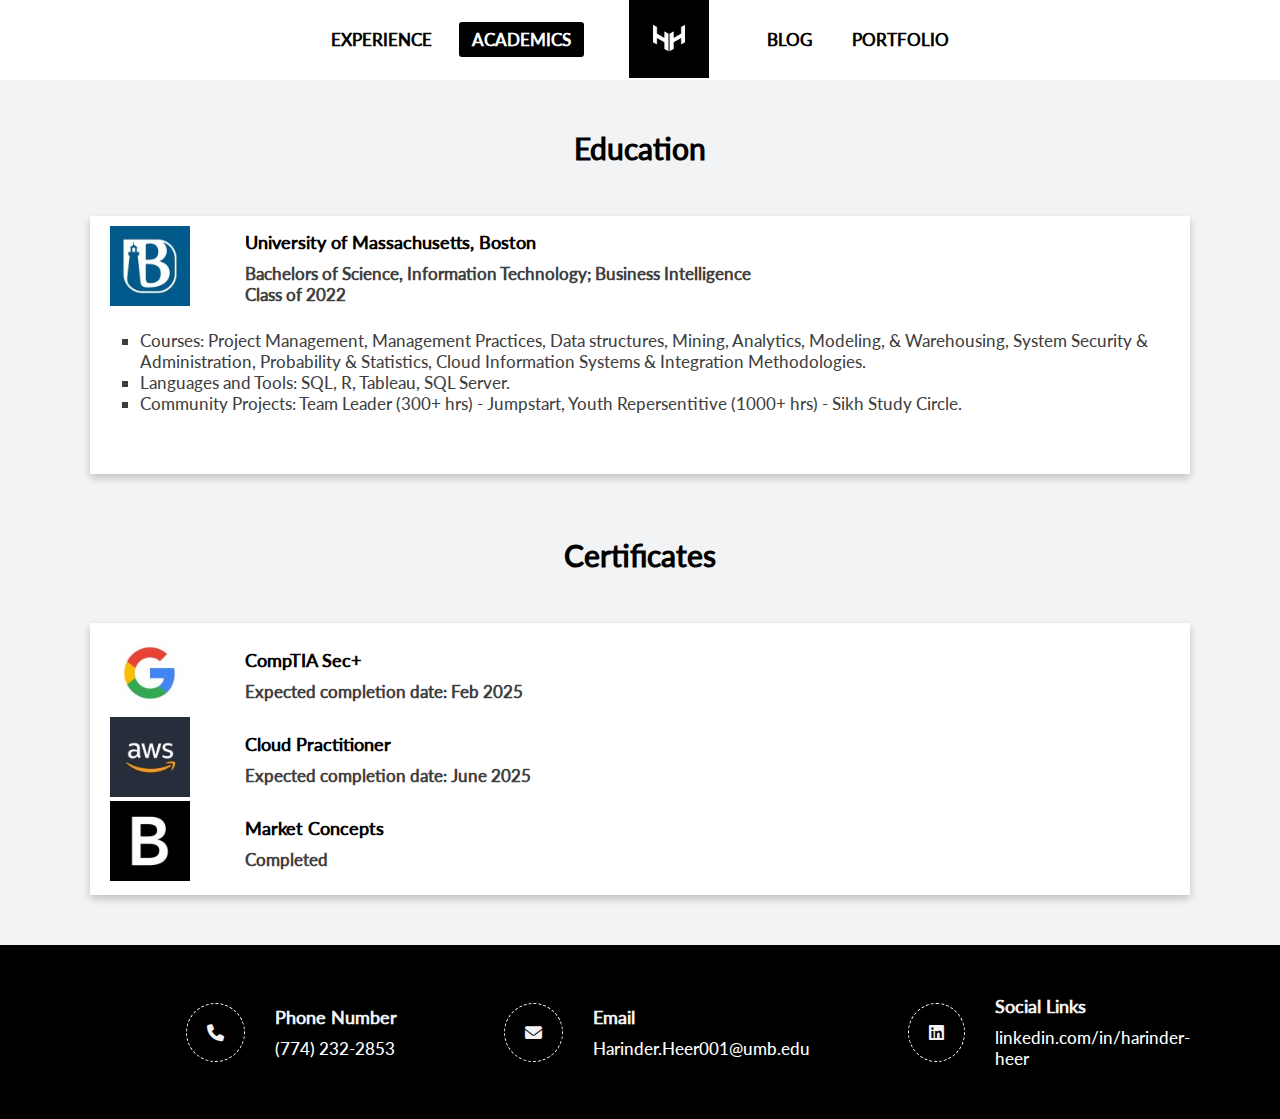
==== academics.html @ 65626ed0 "Update academics.html" ====
<!DOCTYPE html>
<html lang="en">
   <head>
      <meta charset="UTF-8">
      <meta http-equiv="X-UA-Compatible" content="IE=edge">
      <meta name="viewport" content="width=device-width, initial-scale=1.0">
      <link rel="stylesheet" href="https://cdnjs.cloudflare.com/ajax/libs/font-awesome/6.2.1/css/all.min.css">
      <link rel="stylesheet" href="academics.css">
      <link rel="shortcut icon" href="Logo.jpeg" type="image/x-icon">
      <title>Academics</title>
   </head>
   <body>
      <nav>
         <input type="checkbox" id="check">
         <label for="check" class="checkbtn">
         <i class="fas fa-bars"></i>
         </label>
         <ul>
            <li><a href="experience.html">Experience</a></li>
            <li><a href="academics.html" class="active">Academics</a></li>
         </ul>
         <div class="mylogo">
            <a href="index.html"><img src="Logo.jpeg" alt="Logo" width="80px"></a>
         </div>
         <ul>
            <li><a href="blog.html">Blog</a></li>
            <li><a href="portfolio.html">Portfolio</a></li>
         </ul>
      </nav>
      <section class="exp">
         <h1 class="heading">Education</h1>
         <div class="exp_container">
            <div class="wrapper shadow">
               <div class="wrapper_row">
                  <div class="wrapper_col_left"><img src="UMB.jpg" alt="logo" width="80px"></div>
                  <div class="wrapper_col_right">
                     <div class="exp_info">
                        <h2 class="subheading">University of Massachusetts, Boston</h2>
                        <h3>Bachelors of Science, Information Technology; Business Intelligence
                        </h3>
                        <h3>Class of 2022</h3>
                     </div>
                  </div>
               </div>
               <div class="wrapper_row">
                  <!-- <div class="wrapper_col_left"></div> -->
                  <div class="wrapper_col_right">
                     <div class="exp_info">
                        <ul>
                           <li>Courses: Project Management, Management Practices, Data structures, Mining, Analytics, Modeling, & Warehousing, System Security & Administration, Probability & Statistics, Cloud Information Systems & Integration Methodologies.</li>
                           <li>Languages and Tools: SQL, R, Tableau, SQL Server.</li>
                           <li>Community Projects: Team Leader (300+ hrs) - Jumpstart, Youth Repersentitive (1000+ hrs) - Sikh Study Circle.</li>
                        </ul>
                     </div>
                  </div>
               </div>
            </div>
         </div>
         <br><br><br>
         <h1 class="heading">Certificates</h1>
         <div class="exp_container">
            <div class="wrapper shadow">
               <div class="wrapper_row">
                  <div class="wrapper_col_left"><img src="Google.jpg" alt="logo" width="80px"></div>
                  <div class="wrapper_col_right">
                     <div class="exp_info">
                        <h2 class="subheading">CompTIA Sec+</h2>
                        <h3>Expected completion date: Feb 2025 </h3>
                     </div>
                  </div>
               </div>
               <!-- 
               <div class="wrapper_row">
                  <div class="wrapper_col_left"></div>
                  <div class="wrapper_col_right">
                     <div class="exp_info">
                        <ul>
                           <li>Lorem ipsum dolor sit, amet consectetur adipisicing elit.</li>
                           <li>Lorem ipsum dolor sit, amet consectetur adipisicing elit.</li>
                           <li>Lorem ipsum dolor sit, amet consectetur adipisicing elit. </li>
                        </ul>
                     </div>
                  </div>
               </div>
               -->
               <div class="wrapper_row">
                  <div class="wrapper_col_left"><img src="AWS.jpg" alt="logo" width="80px"></div>
                  <div class="wrapper_col_right">
                     <div class="exp_info">
                        <h2 class="subheading">Cloud Practitioner</h2>
                        <h3>Expected completion date: June 2025 </h3>
                     </div>
                  </div>
               </div>
               <!--- 
               <div class="wrapper_row">
                  <div class="wrapper_col_left"></div>
                  <div class="wrapper_col_right">
                     <div class="exp_info">
                        <ul>
                           <li>Lorem ipsum dolor sit, amet consectetur adipisicing elit.</li>
                           <li>Lorem ipsum dolor sit, amet consectetur adipisicing elit.</li>
                           <li>Lorem ipsum dolor sit, amet consectetur adipisicing elit. </li>
                        </ul>
                     </div>
                  </div>
               </div> 
               -->
               <div class="wrapper_row">
                  <div class="wrapper_col_left"><img src="BB.jpg" alt="logo" width="80px"></div>
                  <div class="wrapper_col_right">
                     <div class="exp_info">
                        <h2 class="subheading">Market Concepts</h2>
                        <h3>Completed</h3>
                     </div>
                  </div>
               </div>
               <!--- 
               <div class="wrapper_row">
                  <div class="wrapper_col_left"></div>
                  <div class="wrapper_col_right">
                     <div class="exp_info">
                        <ul>
                           <li>Lorem ipsum dolor sit, amet consectetur adipisicing elit.</li>
                           <li>Lorem ipsum dolor sit, amet consectetur adipisicing elit.</li>
                           <li>Lorem ipsum dolor sit, amet consectetur adipisicing elit. </li>
                        </ul>
                     </div>
                  </div>
               </div> 
               -->
            </div>
         </div>
      </section>
      <footer>
         <div class="footeritem">
            <div class="row">
               <div class="col">
                  <div class="icon"><i class="fa-solid fa-phone"></i></div>
               </div>
               <div class="col">
                  <h2 class="subheading">Phone Number</h2>
                  <a href="tel:(774)232-2853">(774) 232-2853</a>
               </div>
            </div>
         </div>
         <div class="footeritem">
            <div class="row">
               <div class="col">
                  <div class="icon"><i class="fa-solid fa-envelope"></i></div>
               </div>
               <div class="col">
                  <h2 class="subheading">Email</h2>
                  <a href="mailto:Harinder.Heer001@umb.edu">Harinder.Heer001@umb.edu</a>
               </div>
            </div>
         </div>
         <div class="footeritem">
            <div class="row">
               <div class="col">
                  <div class="icon"><i class="fa-brands fa-linkedin"></i></div>
               </div>
               <div class="col">
                  <h2 class="subheading">Social Links</h2>
                  <a href="http://www.linkedin.com/in/harinder-heer" target="_blank">linkedin.com/in/harinder-heer</a>
               </div>
            </div>
         </div>
      </footer>
   </body>
</html>
---- academics.css ----
@font-face {
    font-family: lato;
    src: url(Lato-Medium.ttf);
}

* {
    padding: 0;
    margin: 0;
    text-decoration: none;
    list-style: none;
    box-sizing: border-box;
    font-size: 17px;
    outline: none;
}

body {
   font-family: lato;
    color: rgba(0, 0, 0, 0.76);
}

:root {
    --primary: #000;
    --dark: #000;
    --light: #f1f3f4;
}

nav {
    background: #fff;
    height: 80px;
    gap: 40PX;
    width: 100%;
    display: flex;
    justify-content: center;
    align-items: center;
    box-shadow: rgba(0, 0, 0, 0.24) 0px 3px 8px;

}

.mylogo a:hover {
    background: none;
}

label.logo {
    color: var(--dark);
    font-size: 35px;
    line-height: 80px;
    padding: 0 100px;
    font-weight: bold;
}


nav ul li {
    display: inline-block;
    line-height: 80px;
    margin: 0 5px;
}

nav ul li a {
    color: var(--dark);
    font-size: 17px;
    padding: 7px 13px;
    border-radius: 3px;
    text-transform: uppercase;
    font-weight: 600;
}

nav a.active,
nav a:hover {
    background: var(--primary);
    transition: .5s;
    color: white;
}

.checkbtn {
    font-size: 30px;
    color: #1b9bff;
    float: right;
    line-height: 80px;
    margin-right: 40px;
    cursor: pointer;
    display: none;
}

#check {
    display: none;
}

@media (max-width: 952px) {
    label.logo {
        font-size: 30px;
        padding-left: 50px;
    }

    nav ul li a {
        font-size: 16px;
    }
}

@media (max-width: 858px) {
    .checkbtn {
        display: block;
    }

    nav ul {
        position: fixed;
        width: 100%;
        height: 100vh;
        background: #2c3e50;
        top: 80px;
        left: -100%;
        text-align: center;
        transition: all .5s;
    }

    nav ul li {
        display: block;
        margin: 50px 0;
        line-height: 30px;
    }

    nav ul li a {
        font-size: 20px;
    }

    nav a:hover,
    nav a.active {
        background: none;
        color: #0082e6;
    }

    #check:checked~ul {
        left: 0;
    }
}

.img-fluid {
    max-width: 100%;
    height: auto;
}

.heading {
    font-size: 30px;
    color: var(--dark);
    font-weight: bold;
    margin-bottom: 10px;
}

.subheading {
    font-size: 18px;
    color: var(--primary);
    margin-bottom: 10px;
}

footer {
    display: flex;
    align-items: center;
    justify-content: center;
    gap: 40px;
    background-color: var(--dark);
    padding: 50px 7%;
}

footer .subheading {
    color: var(--light);
}

footer .footeritem {
    flex: 1;
}

.row {
    display: flex;
    align-items: center;
    justify-content: center;
    gap: 30px;
}

.row .col {
    flex: 1;
}

.icon i {
    color: var(--light);
    border: 1px dashed white;
    padding: 20px;
    border-radius: 50%;
}

footer .icon {
    text-align: right;
}

footer a {
    color: white;
}

.exp {
    padding: 50px 7%;
}

.wrapper {
    padding: 10px 20px;
    background-color: #fff;
}

.exp {
    background-color: var(--light);


}

.wrapper_row {
    display: flex;
    align-items: center;
    justify-content: center;
    gap: 20px;
    /* margin-bottom: 50px; */
}

.wrapper_col_left {
    flex: 1;
}

.wrapper_col_right {
    flex: 8;
}

.shadow {
    box-shadow: 0 4px 8px 0 rgba(0, 0, 0, 0.2);
    transition: 0.3s;
}

.shadow:hover {
    box-shadow: 0 8px 16px 0 rgba(0, 0, 0, 0.2);
}

.exp .heading {
    margin-bottom: 50px;
    text-align: center;

}

.exp ul li {
    list-style-type: square;
}

.exp ul {
    margin-bottom: 50px;
    margin-top: 20px;
    padding-left: 30px;
}

.mt_10 {
    margin-top: -10px;
}
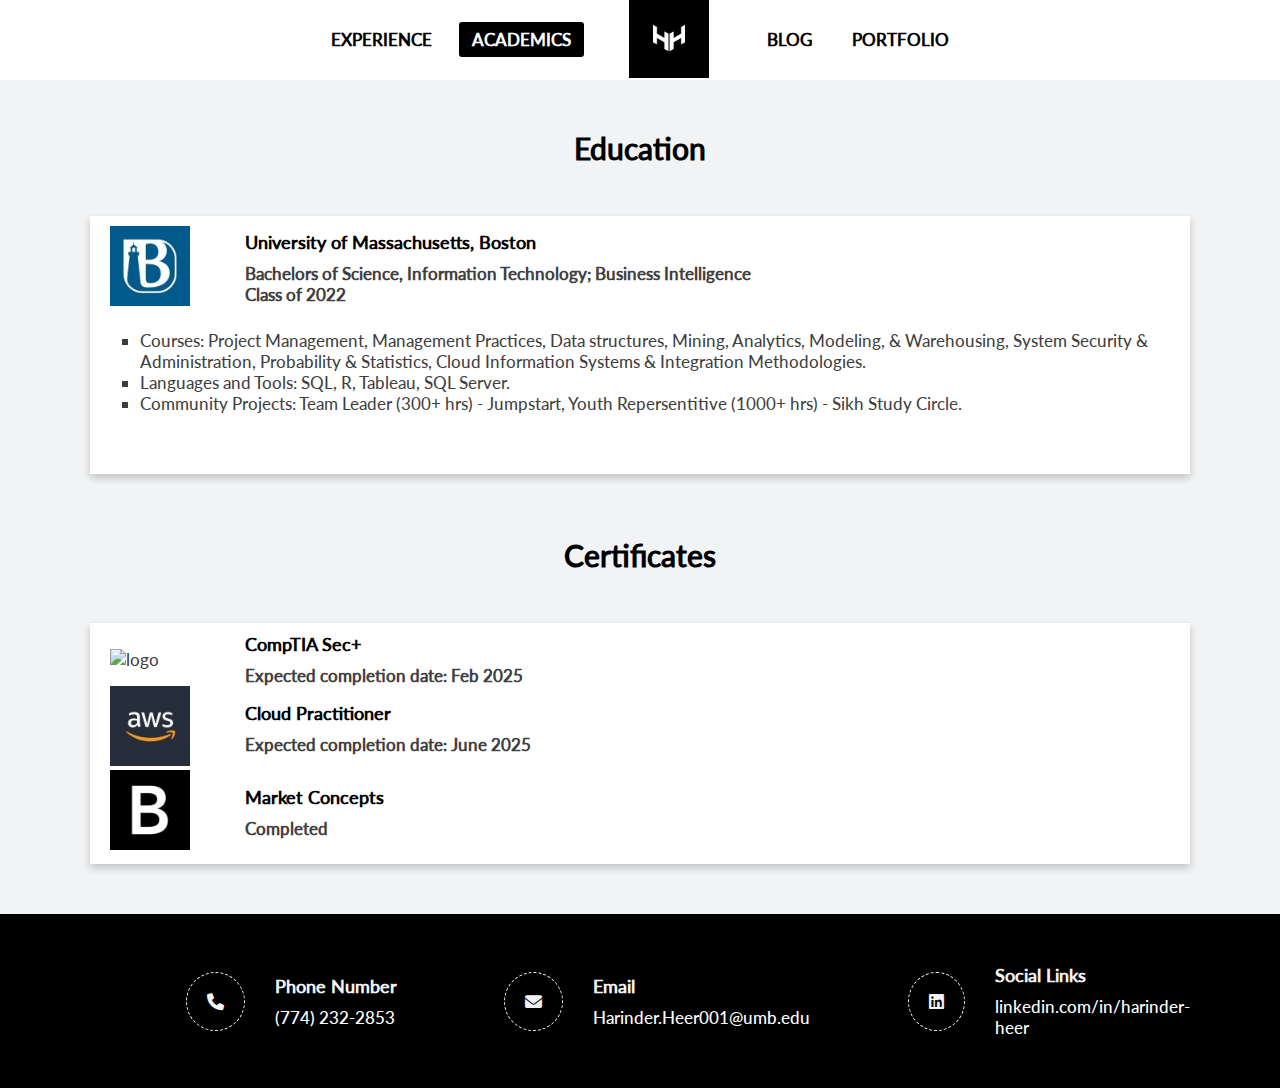
==== commit 062a32db: "Update academics.html" ====
--- a/academics.html
+++ b/academics.html
@@ -61,7 +61,7 @@
          <div class="exp_container">
             <div class="wrapper shadow">
                <div class="wrapper_row">
-                  <div class="wrapper_col_left"><img src="Google.jpg" alt="logo" width="80px"></div>
+                  <div class="wrapper_col_left"><img src="CompTIA.jpg" alt="logo" width="80px"></div>
                   <div class="wrapper_col_right">
                      <div class="exp_info">
                         <h2 class="subheading">CompTIA Sec+</h2>
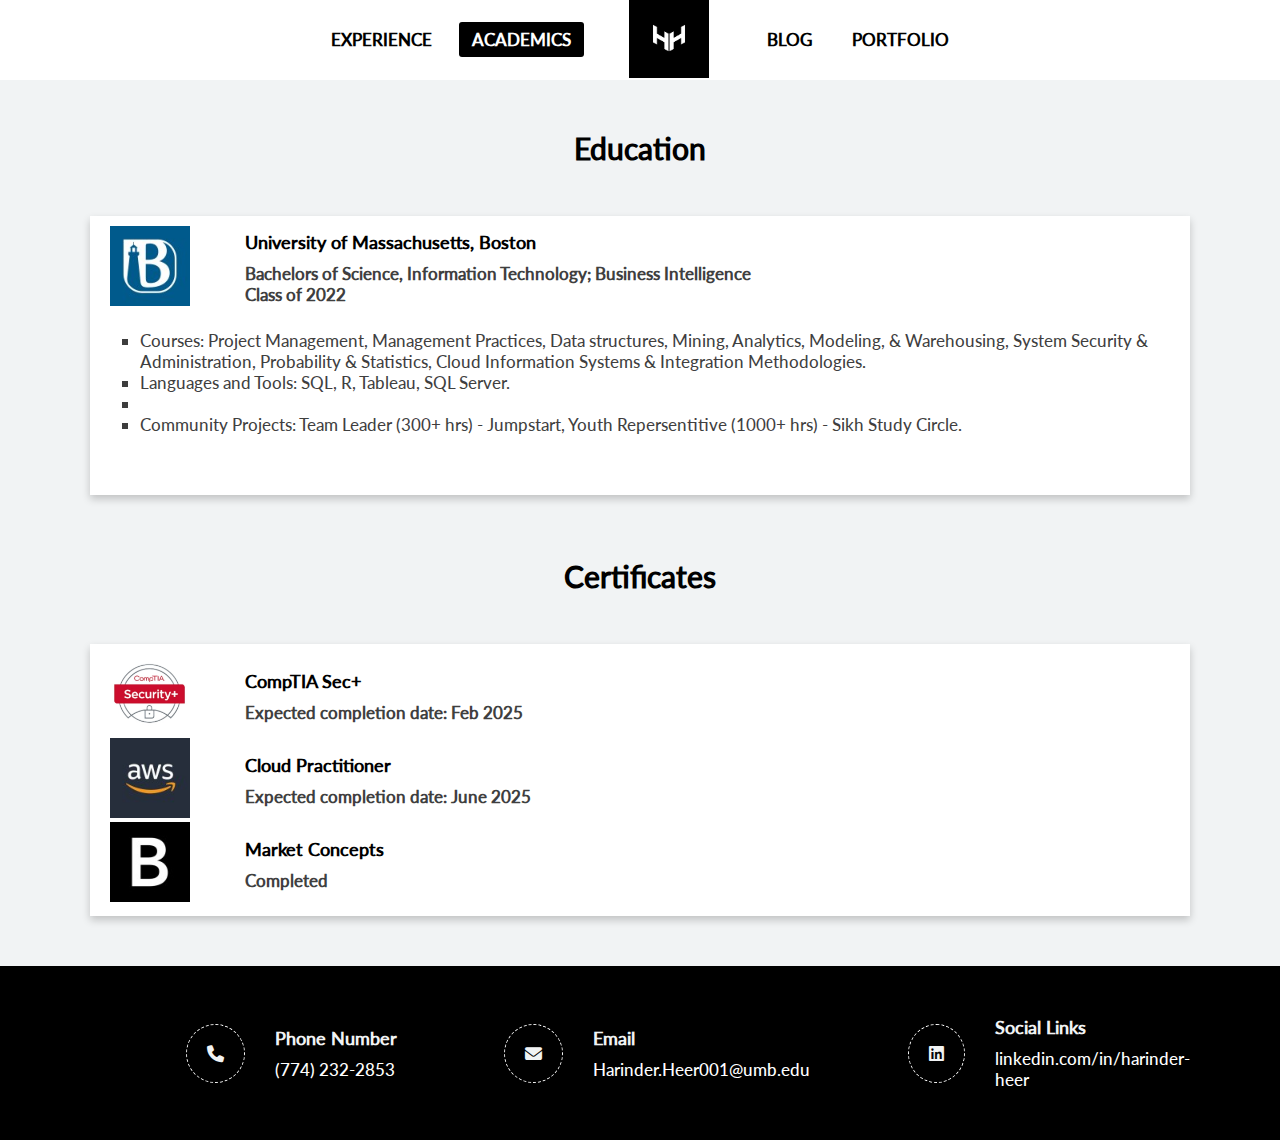
==== commit 94d68d88: "Update academics.html" ====
--- a/academics.html
+++ b/academics.html
@@ -49,6 +49,7 @@
                         <ul>
                            <li>Courses: Project Management, Management Practices, Data structures, Mining, Analytics, Modeling, & Warehousing, System Security & Administration, Probability & Statistics, Cloud Information Systems & Integration Methodologies.</li>
                            <li>Languages and Tools: SQL, R, Tableau, SQL Server.</li>
+                           <li> </li>
                            <li>Community Projects: Team Leader (300+ hrs) - Jumpstart, Youth Repersentitive (1000+ hrs) - Sikh Study Circle.</li>
                         </ul>
                      </div>
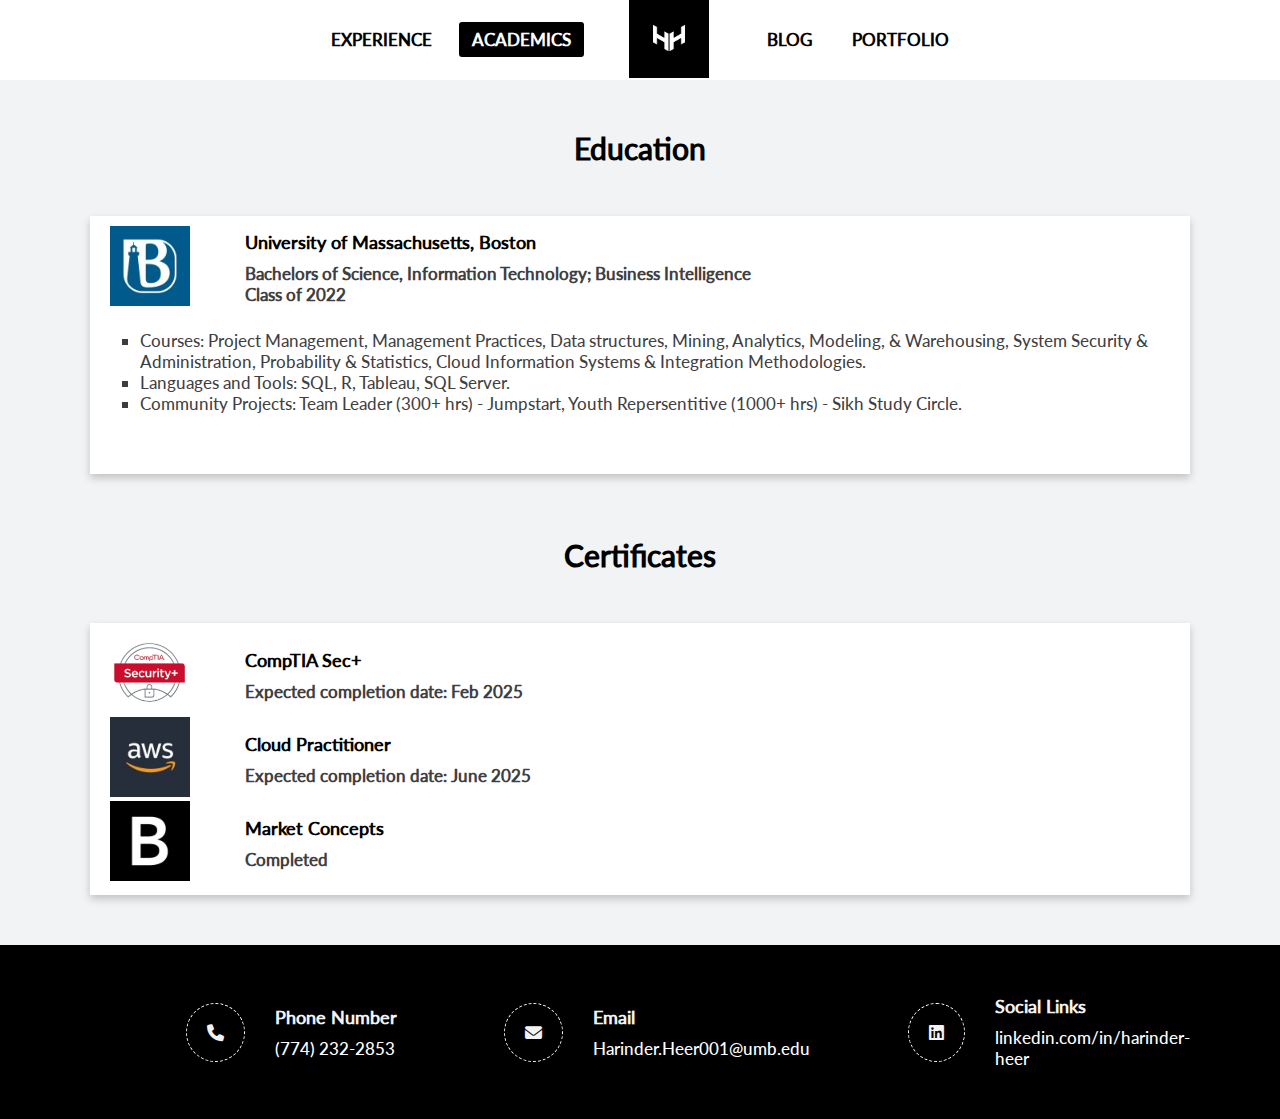
==== commit c2e6c179: "Update academics.html" ====
--- a/academics.html
+++ b/academics.html
@@ -49,7 +49,6 @@
                         <ul>
                            <li>Courses: Project Management, Management Practices, Data structures, Mining, Analytics, Modeling, & Warehousing, System Security & Administration, Probability & Statistics, Cloud Information Systems & Integration Methodologies.</li>
                            <li>Languages and Tools: SQL, R, Tableau, SQL Server.</li>
-                           <li> </li>
                            <li>Community Projects: Team Leader (300+ hrs) - Jumpstart, Youth Repersentitive (1000+ hrs) - Sikh Study Circle.</li>
                         </ul>
                      </div>
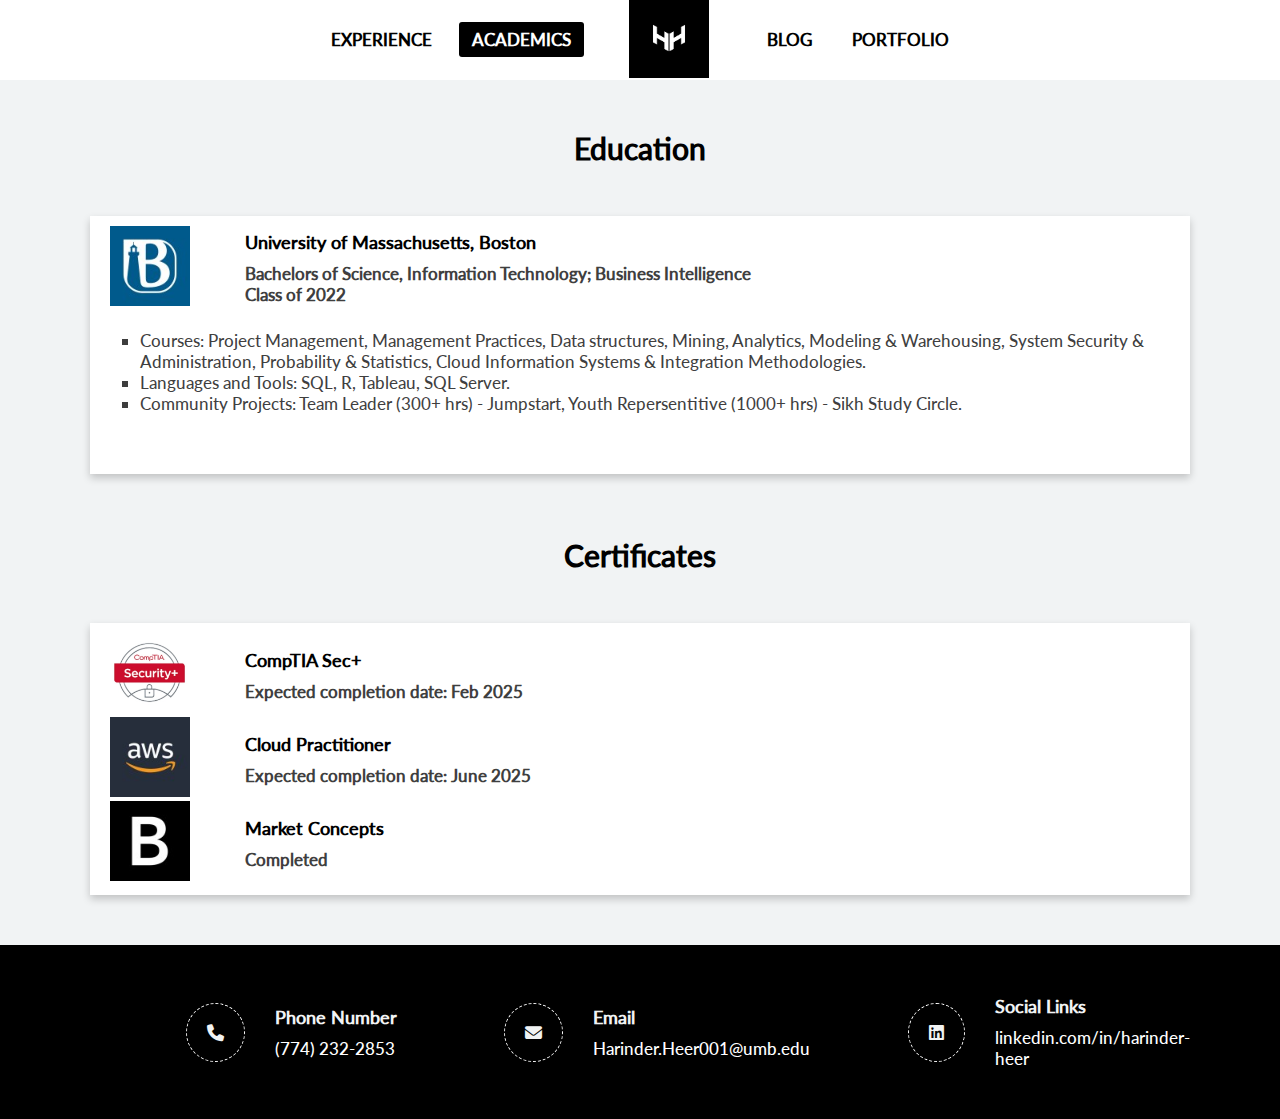
==== commit 692038bc: "Update academics.html" ====
--- a/academics.html
+++ b/academics.html
@@ -47,7 +47,7 @@
                   <div class="wrapper_col_right">
                      <div class="exp_info">
                         <ul>
-                           <li>Courses: Project Management, Management Practices, Data structures, Mining, Analytics, Modeling, & Warehousing, System Security & Administration, Probability & Statistics, Cloud Information Systems & Integration Methodologies.</li>
+                           <li>Courses: Project Management, Management Practices, Data structures, Mining, Analytics, Modeling & Warehousing, System Security & Administration, Probability & Statistics, Cloud Information Systems & Integration Methodologies.</li>
                            <li>Languages and Tools: SQL, R, Tableau, SQL Server.</li>
                            <li>Community Projects: Team Leader (300+ hrs) - Jumpstart, Youth Repersentitive (1000+ hrs) - Sikh Study Circle.</li>
                         </ul>
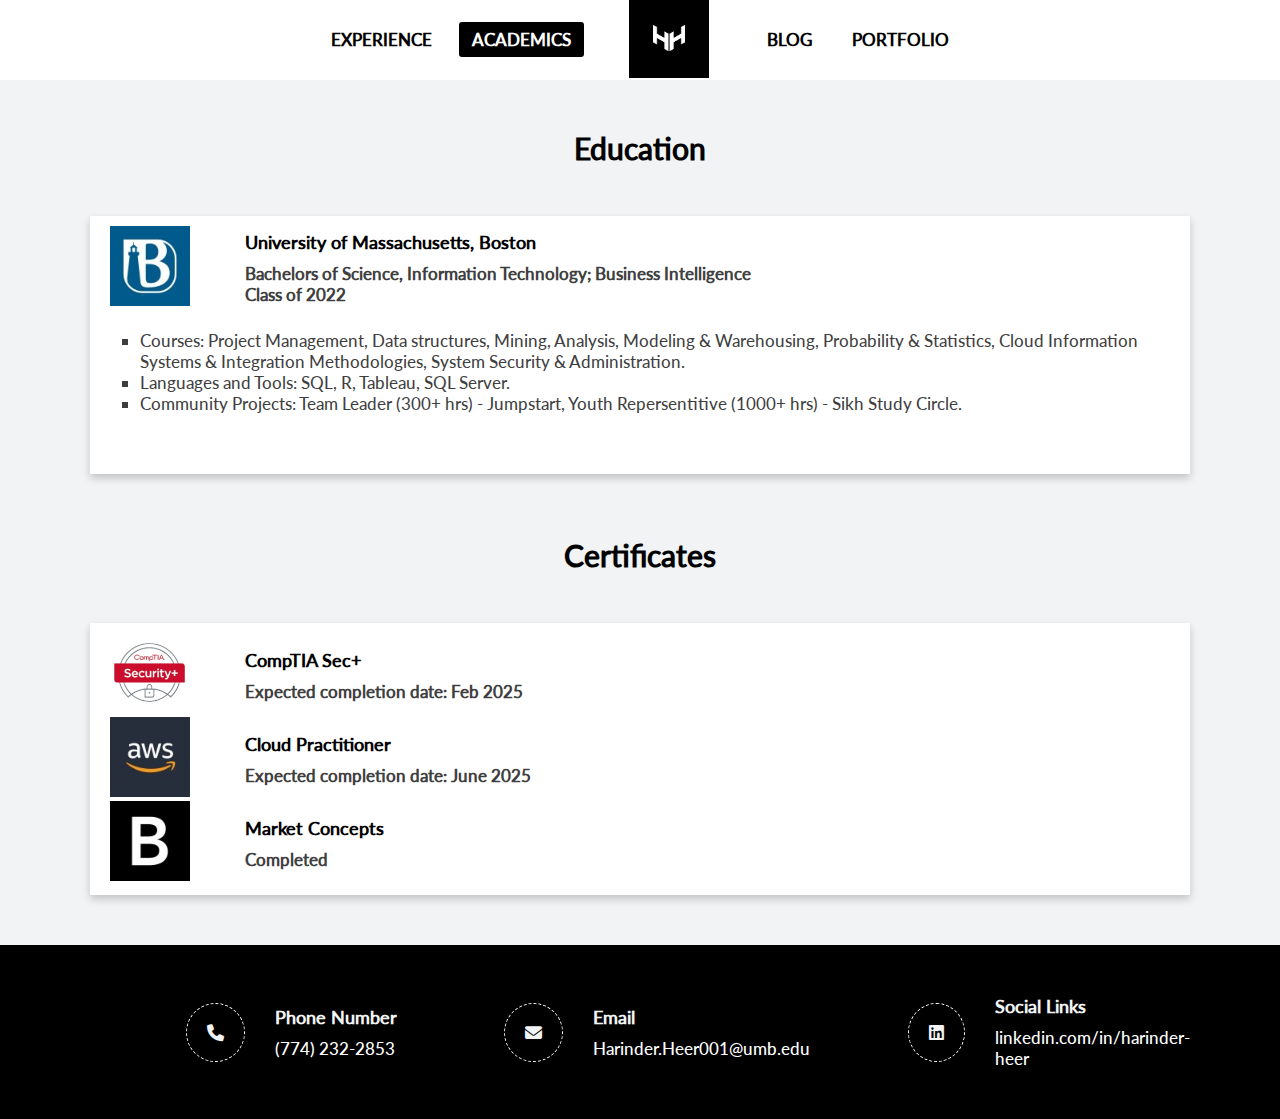
==== commit 3e494bfe: "Update academics.html" ====
--- a/academics.html
+++ b/academics.html
@@ -47,7 +47,7 @@
                   <div class="wrapper_col_right">
                      <div class="exp_info">
                         <ul>
-                           <li>Courses: Project Management, Management Practices, Data structures, Mining, Analytics, Modeling & Warehousing, System Security & Administration, Probability & Statistics, Cloud Information Systems & Integration Methodologies.</li>
+                           <li>Courses:  Project Management, Data structures, Mining, Analysis, Modeling & Warehousing, Probability & Statistics, Cloud Information Systems & Integration Methodologies, System Security & Administration.</li>
                            <li>Languages and Tools: SQL, R, Tableau, SQL Server.</li>
                            <li>Community Projects: Team Leader (300+ hrs) - Jumpstart, Youth Repersentitive (1000+ hrs) - Sikh Study Circle.</li>
                         </ul>
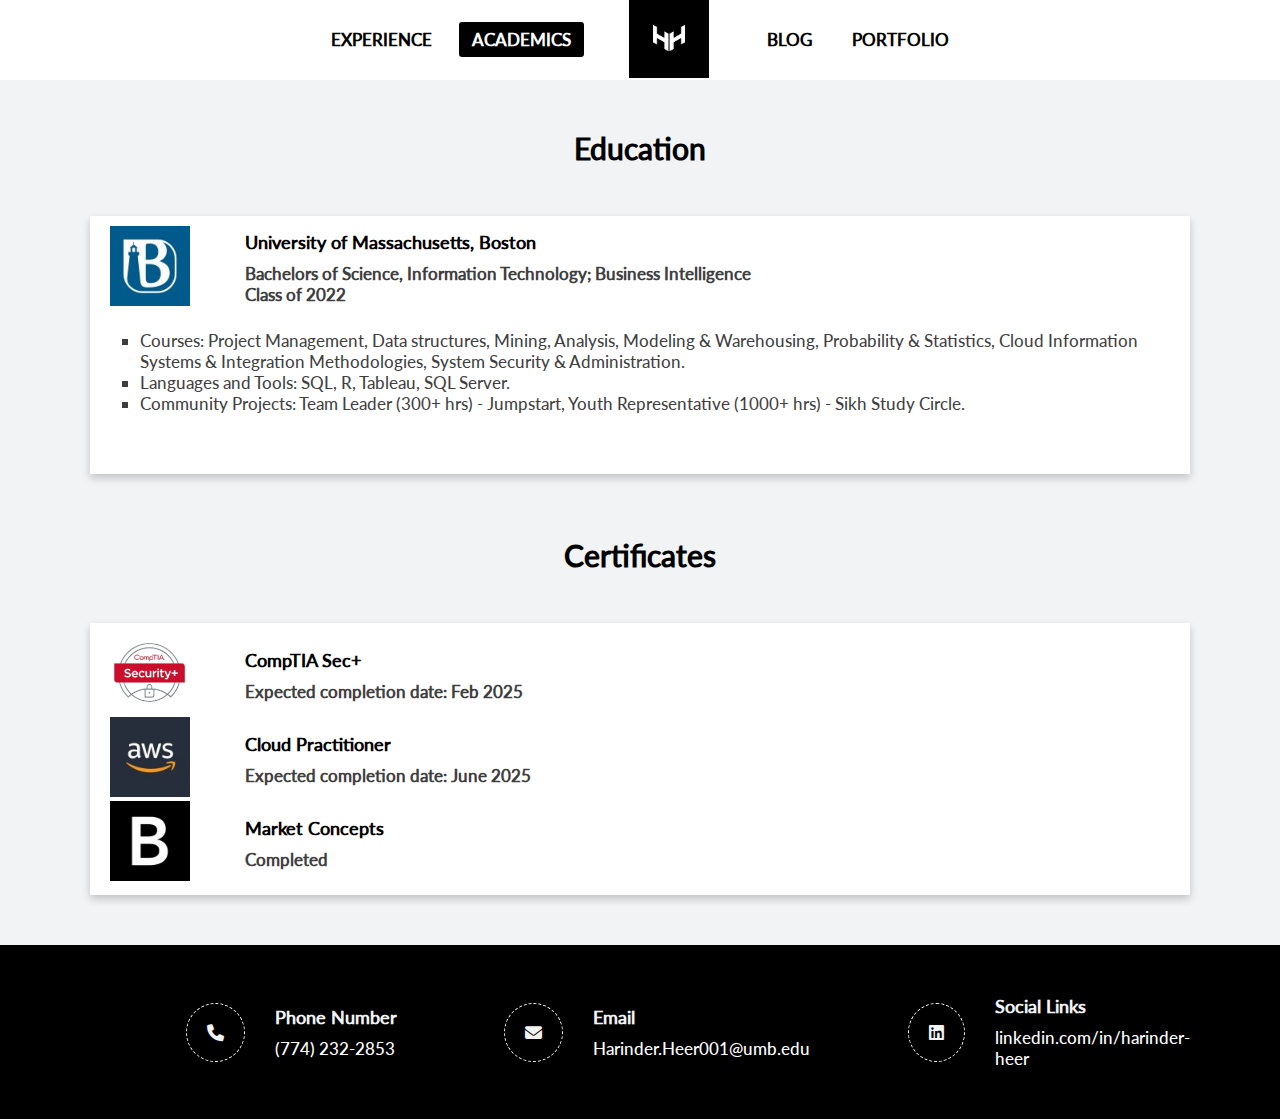
==== commit b9bb586a: "Update academics.html" ====
--- a/academics.html
+++ b/academics.html
@@ -49,7 +49,7 @@
                         <ul>
                            <li>Courses:  Project Management, Data structures, Mining, Analysis, Modeling & Warehousing, Probability & Statistics, Cloud Information Systems & Integration Methodologies, System Security & Administration.</li>
                            <li>Languages and Tools: SQL, R, Tableau, SQL Server.</li>
-                           <li>Community Projects: Team Leader (300+ hrs) - Jumpstart, Youth Repersentitive (1000+ hrs) - Sikh Study Circle.</li>
+                           <li>Community Projects: Team Leader (300+ hrs) - Jumpstart, Youth Representative (1000+ hrs) - Sikh Study Circle.</li>
                         </ul>
                      </div>
                   </div>
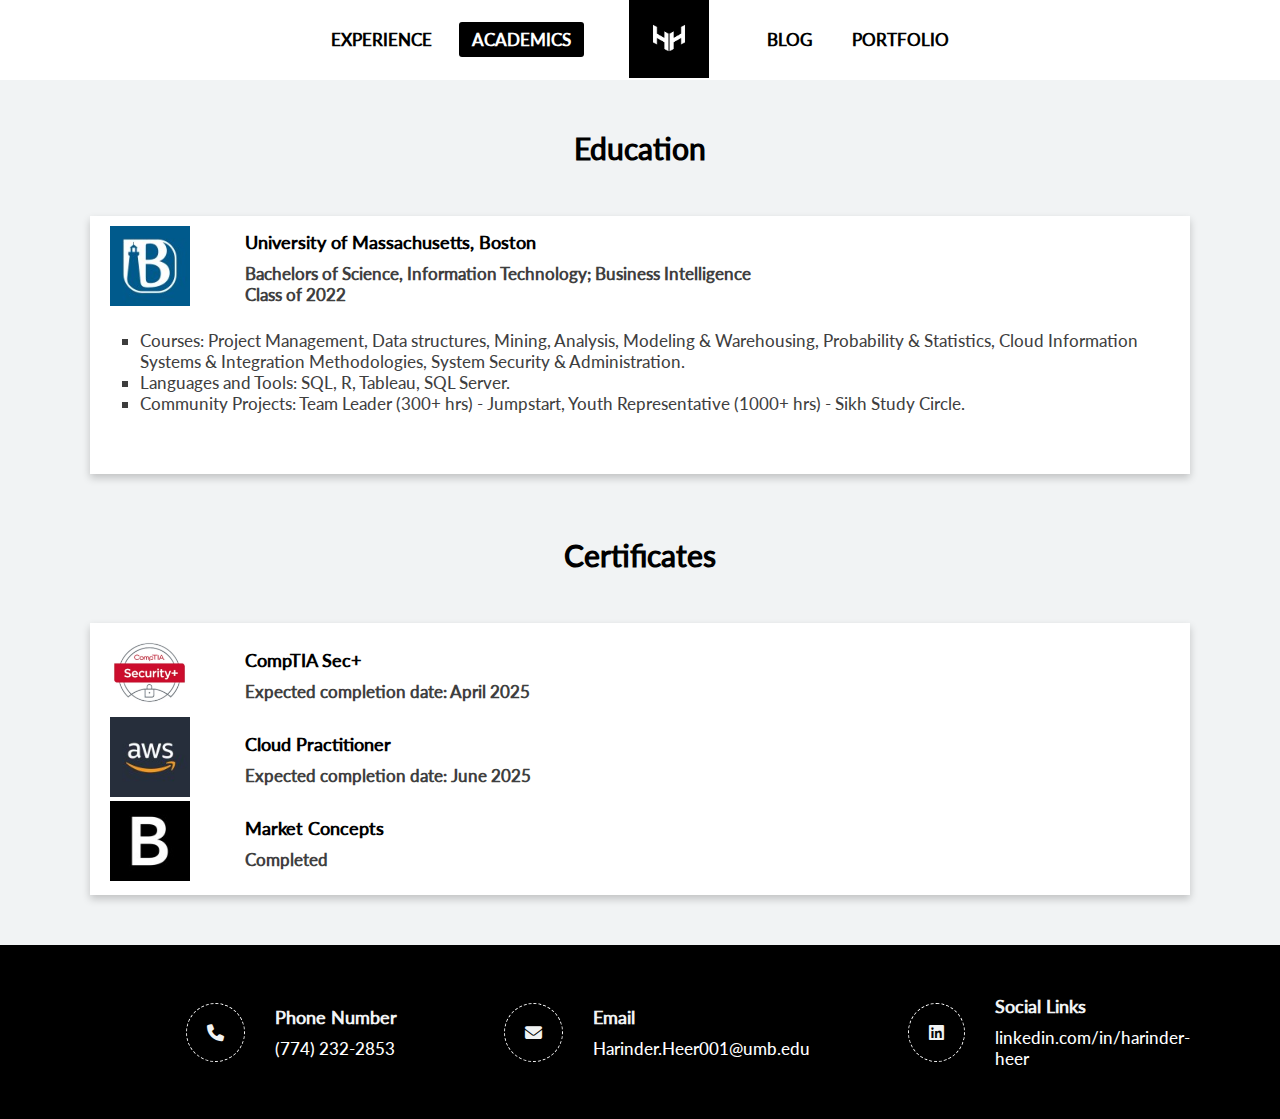
==== commit 36562588: "Update academics.html" ====
--- a/academics.html
+++ b/academics.html
@@ -65,7 +65,7 @@
                   <div class="wrapper_col_right">
                      <div class="exp_info">
                         <h2 class="subheading">CompTIA Sec+</h2>
-                        <h3>Expected completion date: Feb 2025 </h3>
+                        <h3>Expected completion date: April 2025 </h3>
                      </div>
                   </div>
                </div>
